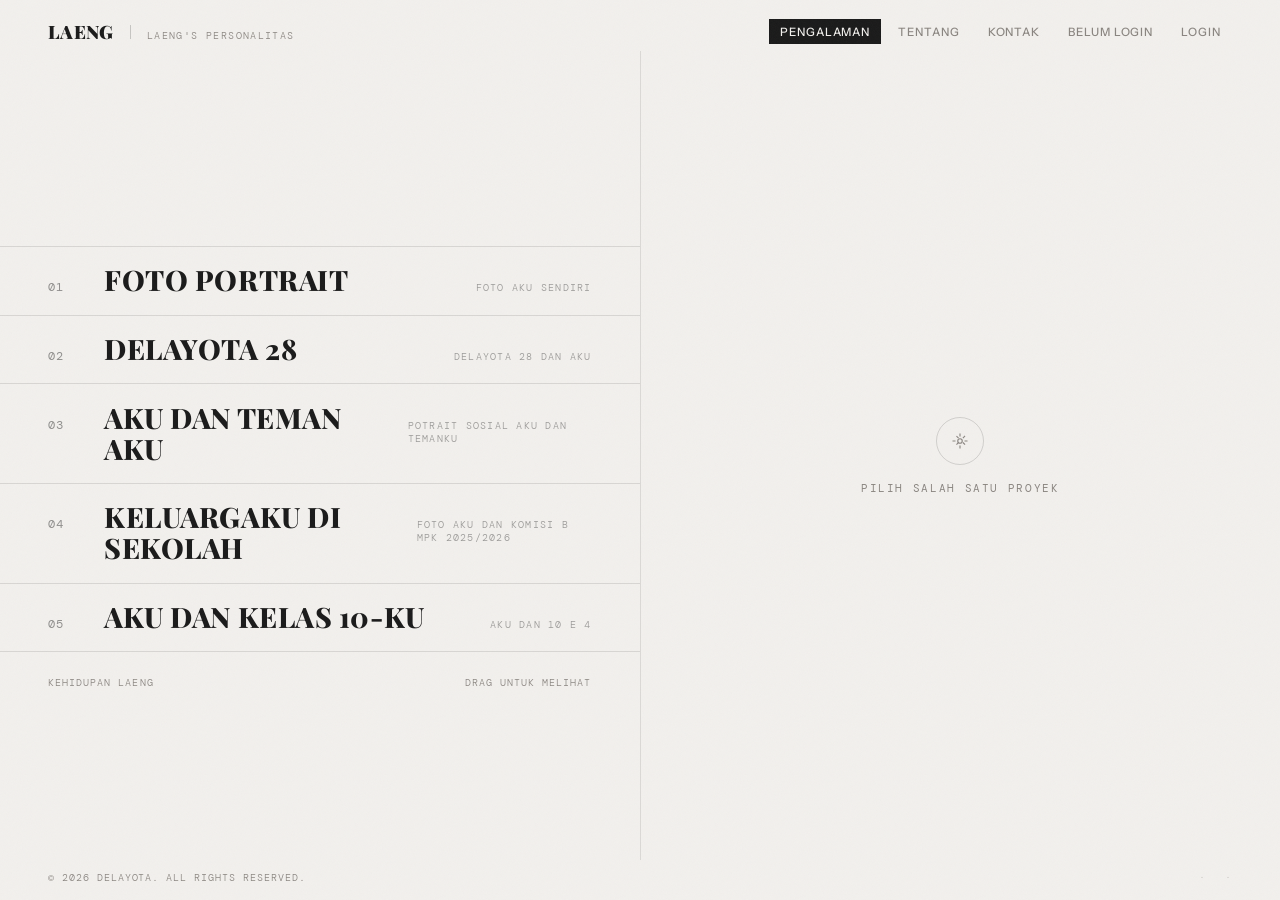
==== index.html @ 07b5f044 "Add files via upload" ====
<!DOCTYPE html>
<html lang="en">
<head>
<meta charset="UTF-8">
<meta name="viewport" content="width=device-width, initial-scale=1.0">
<title>Laeng - Personal Website</title>
<link rel="preconnect" href="https://fonts.googleapis.com">
<link rel="preconnect" href="https://fonts.gstatic.com" crossorigin>
<link href="https://fonts.googleapis.com/css2?family=DM+Mono:wght@300;400&family=Playfair+Display:ital,wght@0,700;0,800;0,900;1,700&family=Instrument+Sans:wght@400;500;600&display=swap" rel="stylesheet">
<link rel="stylesheet" href="templatemo-split-style.css">

</head>
<body>

<!-- Site Header -->
<header class="site-header">
  <div class="site-brand">
    <a class="site-title" data-nav="work">Laeng</a>
    <div class="site-divider-v"></div>
    <span class="site-tagline">Laeng's Personalitas</span>
  </div>
  <nav class="site-header-nav">
    <a data-nav="work" class="nav-active">Pengalaman</a>
    <a data-nav="about">Tentang</a>
    <a data-nav="contact">Kontak</a>
    <a id="userInfo">Belum Login</a>
    <a onclick="goLogin()" class="nav-cta">Login</a> <!-- tambahin nav to login -->
  </nav>
</header>

<!-- Main Split -->
<div class="split-container">

  <!-- LEFT: Swappable Panels -->
  <div class="left-side">

    <!-- Panel: Work -->
    <div class="panel panel-active" id="panel-work">
      <div class="panel-header">
        <!-- <span class="subjudul-panel-headerz">Selected Works — 2024 / 2026</span> -->
      </div>
      <ul class="project-list" id="projectList">
        <li class="project-item" data-index="0">
          <a href="#" class="project-link">
            <span class="project-number">01</span>
            <span class="project-title">Foto Portrait</span>
            <span class="project-arrow"><svg viewBox="0 0 24 24"><line x1="5" y1="12" x2="19" y2="12"/><polyline points="12 5 19 12 12 19"/></svg></span>
            <span class="project-category">Foto Aku Sendiri</span>
          </a>
        </li>
        <li class="project-item" data-index="1">
          <a href="#" class="project-link">
            <span class="project-number">02</span>
            <span class="project-title">Delayota 28</span>
            <span class="project-arrow"><svg viewBox="0 0 24 24"><line x1="5" y1="12" x2="19" y2="12"/><polyline points="12 5 19 12 12 19"/></svg></span>
            <span class="project-category">Delayota 28 dan Aku</span>
          </a>
        </li>
        <li class="project-item" data-index="2">
          <a href="#" class="project-link">
            <span class="project-number">03</span>
            <span class="project-title">Aku Dan Teman Aku</span>
            <span class="project-arrow"><svg viewBox="0 0 24 24"><line x1="5" y1="12" x2="19" y2="12"/><polyline points="12 5 19 12 12 19"/></svg></span>
            <span class="project-category">Potrait Sosial Aku dan Temanku</span>
          </a>
        </li>
        <li class="project-item" data-index="3">
          <a href="#" class="project-link">
            <span class="project-number">04</span>
            <span class="project-title">Keluargaku Di Sekolah</span>
            <span class="project-arrow"><svg viewBox="0 0 24 24"><line x1="5" y1="12" x2="19" y2="12"/><polyline points="12 5 19 12 12 19"/></svg></span>
            <span class="project-category">Foto Aku dan Komisi B MPK 2025/2026</span>
          </a>
        </li>
        <li class="project-item" data-index="4">
          <a href="#" class="project-link">
            <span class="project-number">05</span>
            <span class="project-title">Aku dan Kelas 10-ku</span>
            <span class="project-arrow"><svg viewBox="0 0 24 24"><line x1="5" y1="12" x2="19" y2="12"/><polyline points="12 5 19 12 12 19"/></svg></span>
            <span class="project-category">Aku dan 10 E 4</span>
          </a>
        </li>
      </ul>
      <div class="panel-footer">
        <span>Kehidupan Laeng</span>
        <span>Drag Untuk Melihat</span>
      </div>
    </div>

    <!-- Panel: About -->
    <div class="panel" id="panel-about">
      <div class="about-content">
        <span class="about-label">Tentang Laeng</span>
        <h2 class="about-headline">Bagaimana dan Siapa <em>Glenn "Laeng" Seno</em>.</h2>
        <p class="about-body">
          Lahir di Sleman pada 2 September 2010, Glenn Seno lahir sebagai anak extrovert
          selalu ingin bermain dan selalu penasaran, Tahun ini - pada 2026 ia menginjak masa remaja
          di Sekolah Menengah Atas Negeri 8 Yogyakarta sebagai murid kelas 10.
        </p>
        <div class="about-stats">
          <div class="stat-item">
            <span class="stat-number">120+</span>
            <span class="stat-label">Teman</span>
          </div>
          <div class="stat-item">
            <span class="stat-number">16</span>
            <span class="stat-label">Tahun Hidup</span>
          </div>
          <div class="stat-item">
            <span class="stat-number">3</span>
            <span class="stat-label">Negara Terlewati</span>
          </div>
        </div>
      </div>
    </div>

    <!-- Panel: Contact -->
    <div class="panel" id="panel-contact">
      <div class="contact-content">
        <span class="contact-label">Mau Kontakan denganku?</span>
        <h2 class="contact-headline">Mulai Percakapan.</h2>
        <div class="contact-form">
          <div class="form-group">
            <label for="name">Nama</label>
            <input type="text" id="name" placeholder="Nama lengkapmu">
          </div>
          <div class="form-group">
            <label for="email">Email</label>
            <input type="email" id="email" placeholder="hello@example.com">
          </div>
          <div class="form-group">
            <label for="message">Pesan</label>
            <textarea id="message" placeholder="Mau Ngomong Apa?"></textarea>
          </div>
          <button type="button" class="form-submit">Kirim Pesan</button>
        </div>
        <div class="contact-details">
          <span>Direct</span>
          <a href="mailto:glennriyanto@gmail.com">glennriyanto@gmail.com</a>
          <span>Social</span>
          <a href="https://www.instagram.com/lennseb_">Instagram</a>
        </div>
      </div>
    </div>

  </div>

  <!-- Divider -->
  <div class="split-divider"></div>

  <!-- RIGHT: The Canvas -->
  <div class="canvas-side" id="canvasSide">

    <!-- Placeholder (Work default) -->
    <div class="canvas-placeholder" id="placeholder">
      <div class="placeholder-icon">
        <svg viewBox="0 0 24 24">
          <circle cx="12" cy="12" r="3"/>
          <path d="M12 2v4m0 12v4m-10-10h4m12 0h4m-3.3-6.7-2.8 2.8m-5.8 5.8-2.8 2.8m0-11.3 2.8 2.8m5.8 5.8 2.8 2.8"/>
        </svg>
      </div>
      <span class="placeholder-text">Pilih Salah Satu Proyek</span>
    </div>

    <!-- Work images -->
    <div class="canvas-image" data-slide="0">
      <img src="images/templatemo-split-01.jpg" alt="Meridian" loading="lazy">
      <div class="canvas-caption">
        <div class="canvas-caption-title">Potrait, Diambil Oleh Rafa Danendra</div>
        <div class="canvas-caption-year">Kemah Akhir Tahun Delayota — 2026</div>
      </div>
    </div>
    <div class="canvas-image" data-slide="1">
      <img src="images/templatemo-split-02.jpg" alt="Still Water" loading="lazy">
      <div class="canvas-caption">
        <div class="canvas-caption-title">Pertemanan Laki-Laki Delayota 28</div>
        <div class="canvas-caption-year">Kemah Akhir Tahun - 2026</div>
      </div>
    </div>
    <div class="canvas-image" data-slide="2">
      <img src="images/templatemo-split-03.JPG" alt="Terrain" loading="lazy">
      <div class="canvas-caption">
        <div class="canvas-caption-title">Celin, Aku, Dan Binar Venus</div>
        <div class="canvas-caption-year">Padmanaba Bazaar: Lucivia — 2026</div>
      </div>
    </div>
    <div class="canvas-image" data-slide="3">
      <img src="images/templatemo-split-04.jpg" alt="Mono" loading="lazy">
      <div class="canvas-caption">
        <div class="canvas-caption-title">Danendra, Lion, Aku, Belva, dan Raras</div>
        <div class="canvas-caption-year">SMA Negeri 8 Yogyakarta — 2025</div>
      </div>
    </div>
    <div class="canvas-image" data-slide="4">
      <img src="images/templatemo-split-05.JPG" alt="Solstice" loading="lazy">
      <div class="canvas-caption">
        <div class="canvas-caption-title">X E4 Mengembala Bersama</div>
        <div class="canvas-caption-year">Padmanaba Bazaar: Lucivia — 2026</div>
      </div>
    </div>
    <div class="canvas-image" data-slide="5">
      <img src="images/templatemo-split-06.jpg" alt="Patina" loading="lazy">
      <div class="canvas-caption">
        <div class="canvas-caption-title">Patina</div>
        <div class="canvas-caption-year">Product — 2024</div>
      </div>
    </div>
    <div class="canvas-image" data-slide="6">
      <img src="images/templatemo-split-07.jpg" alt="Nocturne" loading="lazy">
      <div class="canvas-caption">
        <div class="canvas-caption-title">Nocturne</div>
        <div class="canvas-caption-year">Portrait — 2024</div>
      </div>
    </div>
    <div class="canvas-image" data-slide="7">
      <img src="images/templatemo-split-08.jpg" alt="Flux" loading="lazy">
      <div class="canvas-caption">
        <div class="canvas-caption-title">Flux</div>
        <div class="canvas-caption-year">Motion — 2024</div>
      </div>
    </div>

    <!-- About context image -->
    <div class="canvas-context" data-context="about">
      <img src="images/templatemo-split-09.JPG" alt="Studio" loading="lazy">
      <div class="canvas-context-overlay">
        <p class="canvas-context-quote">"Bersama nyanyikan
          Lagu-lagu The Adams."</p>
        <span class="canvas-context-attr">— Perunggu, Aku Ada Untukmu</span>
      </div>
    </div>

    <!-- Contact context image -->
    <div class="canvas-context" data-context="contact">
      <img src="images/templatemo-split-10.jpg" alt="Contact" loading="lazy">
      <div class="canvas-context-overlay">
        <p class="canvas-context-quote">"Nama depanmu nama belakangku jadi nama toko roti"</p>
        <span class="canvas-context-attr">— Sal Priadi, Foto Kita Blur</span>
      </div>
    </div>

  </div>
</div>

<!-- Site Footer -->
<footer class="site-footer">
  <span>&copy; 2026 Delayota. All rights reserved.</span>
  <div class="footer-links">
    <a href="#"></a>
    <span class="footer-dot">&middot;</span>
    <a href="#"></a>
    <span class="footer-dot">&middot;</span>
  </div>
</footer>
<script src="templatemo-split-index.js"></script>
<script src="login/js/welcome.js"></script>
<!-- <script src="login/js/login.js"></script>
<script src="login/js/register.js"></script> -->
</body>
</html>
---- templatemo-split-style.css ----
@charset "utf-8";
/* CSS Document 

TemplateMo 616 Split Index

https://templatemo.com/tm-616-split-index

*/

*,
*::before,
*::after {
	margin: 0;
	padding: 0;
	box-sizing: border-box;
}

:root {
	--paper: #F2F0ED;
	--ink: #1A1A1A;
	--ink-light: #8A8580;
	--accent: #C4553A;
	--grain-opacity: 0.035;
	--transition-panel: 0.55s cubic-bezier(0.23, 1, 0.32, 1);
}

html {
	font-size: 16px;
	-webkit-font-smoothing: antialiased;
	-moz-osx-font-smoothing: grayscale;
}

body {
	background-color: var(--paper);
	color: var(--ink);
	font-family: 'Instrument Sans', sans-serif;
	overflow: hidden;
	height: 100vh;
	width: 100vw;
	position: relative;
}

/* ── Grain Overlay ── */
body::before {
	content: '';
	position: fixed;
	inset: 0;
	z-index: 9999;
	pointer-events: none;
	opacity: var(--grain-opacity);
	background-image: url("data:image/svg+xml,%3Csvg viewBox='0 0 256 256' xmlns='http://www.w3.org/2000/svg'%3E%3Cfilter id='n'%3E%3CfeTurbulence type='fractalNoise' baseFrequency='0.85' numOctaves='4' stitchTiles='stitch'/%3E%3C/filter%3E%3Crect width='100%25' height='100%25' filter='url(%23n)'/%3E%3C/svg%3E");
	background-repeat: repeat;
	background-size: 180px;
}

/* ── Site Header ── */
.site-header {
	position: fixed;
	top: 0;
	left: 0;
	right: 0;
	z-index: 10;
	display: flex;
	align-items: center;
	justify-content: space-between;
	padding: 1.2rem 3rem;
	pointer-events: none;
	animation: fadeIn 0.5s ease backwards;
}

.site-header>* {
	pointer-events: auto;
}

.site-brand {
	display: flex;
	align-items: baseline;
	gap: 1rem;
}

.site-title {
	font-family: 'Playfair Display', serif;
	font-weight: 900;
	font-size: 1.15rem;
	letter-spacing: 0.02em;
	text-transform: uppercase;
	color: var(--ink);
	text-decoration: none;
	line-height: 1;
	cursor: pointer;
}

.site-divider-v {
	width: 1px;
	height: 14px;
	background: rgba(26, 26, 26, 0.2);
	flex-shrink: 0;
}

.site-tagline {
	font-family: 'DM Mono', monospace;
	font-weight: 300;
	font-size: 0.62rem;
	letter-spacing: 0.14em;
	text-transform: uppercase;
	color: var(--ink-light);
	line-height: 1;
}

.site-header-nav {
	display: flex;
	gap: 0.35rem;
}

.site-header-nav a {
	font-family: 'Instrument Sans', sans-serif;
	font-weight: 500;
	font-size: 0.72rem;
	letter-spacing: 0.08em;
	text-transform: uppercase;
	color: var(--ink-light);
	text-decoration: none;
	position: relative;
	padding: 0.35rem 0.7rem;
	transition: color 0.35s ease;
	cursor: pointer;
}

.site-header-nav a::before {
	content: '';
	position: absolute;
	inset: 0;
	background: var(--ink);
	transform: scaleX(0);
	transform-origin: right;
	transition: transform 0.4s cubic-bezier(0.23, 1, 0.32, 1);
	z-index: -1;
}

.site-header-nav a:hover {
	color: var(--paper);
}

.site-header-nav a:hover::before {
	transform: scaleX(1);
	transform-origin: left;
}

.site-header-nav a.nav-active {
	color: var(--paper);
}

.site-header-nav a.nav-active::before {
	transform: scaleX(1);
}

/* ── Site Footer ── */
.site-footer {
	position: fixed;
	bottom: 0;
	left: 0;
	right: 0;
	z-index: 10;
	display: flex;
	align-items: center;
	justify-content: space-between;
	padding: 1rem 3rem;
	pointer-events: none;
	animation: fadeIn 0.5s ease backwards;
}

.site-footer>* {
	pointer-events: auto;
}

.site-footer span,
.site-footer a {
	font-family: 'DM Mono', monospace;
	font-weight: 300;
	font-size: 0.6rem;
	letter-spacing: 0.1em;
	text-transform: uppercase;
	color: var(--ink-light);
	text-decoration: none;
}

.footer-links {
	display: flex;
	align-items: center;
	gap: 0.6rem;
}

.footer-dot {
	font-size: 0.7rem;
	opacity: 0.4;
}

.site-footer a:hover {
	color: var(--ink);
}

/* ── Main Split Layout ── */
.split-container {
	display: flex;
	height: 100vh;
	width: 100vw;
	padding-top: 3.2rem;
	padding-bottom: 2.5rem;
}

/* ── Divider ── */
.split-divider {
	width: 1px;
	align-self: stretch;
	background: rgba(26, 26, 26, 0.1);
	position: relative;
	z-index: 3;
	flex-shrink: 0;
}

/* ══════════════════════════════════════
     LEFT SIDE — Panel System
     ══════════════════════════════════════ */
.left-side {
	width: 50vw;
	position: relative;
	overflow: hidden;
}

.panel {
	position: absolute;
	inset: 0;
	display: flex;
	flex-direction: column;
	justify-content: center;
	padding: 1rem 0;
	opacity: 0;
	transform: translateY(20px);
	transition: opacity var(--transition-panel),
		transform var(--transition-panel);
	pointer-events: none;
	overflow-y: auto;
}

.panel.panel-active {
	opacity: 1;
	transform: translateY(0);
	pointer-events: auto;
	z-index: 2;
}

/* ── Panel: Work ── */
.panel-header {
	padding: 0 3rem 1.5rem;
}

.panel-header span {
	font-family: 'DM Mono', monospace;
	font-weight: 300;
	font-size: 0.7rem;
	letter-spacing: 0.15em;
	text-transform: uppercase;
	color: var(--ink-light);
}

.project-list {
	list-style: none;
	border-top: 1px solid rgba(26, 26, 26, 0.12);
}

.project-item {
	border-bottom: 1px solid rgba(26, 26, 26, 0.12);
	cursor: pointer;
	position: relative;
	overflow: hidden;
}

.project-item::before {
	content: '';
	position: absolute;
	inset: 0;
	background: var(--ink);
	transform: scaleY(0);
	transform-origin: bottom;
	transition: transform 0.45s cubic-bezier(0.23, 1, 0.32, 1);
	z-index: 0;
}

.project-item:hover::before,
.project-item.active::before {
	transform: scaleY(1);
}

.project-link {
	display: flex;
	align-items: baseline;
	gap: 1.5rem;
	padding: 1.15rem 3rem;
	text-decoration: none;
	color: inherit;
	position: relative;
	z-index: 1;
	transition: color 0.3s ease;
}

.project-item:hover .project-link,
.project-item.active .project-link {
	color: var(--paper);
}

.project-number {
	font-family: 'DM Mono', monospace;
	font-weight: 400;
	font-size: 0.72rem;
	letter-spacing: 0.08em;
	opacity: 0.45;
	min-width: 2rem;
	transition: opacity 0.3s ease;
}

.project-item:hover .project-number {
	opacity: 0.7;
}

.project-title {
	font-family: 'Playfair Display', serif;
	font-weight: 800;
	font-size: clamp(1.4rem, 2.2vw, 2.1rem);
	text-transform: uppercase;
	letter-spacing: 0.02em;
	line-height: 1.1;
}

.project-category {
	font-family: 'DM Mono', monospace;
	font-weight: 300;
	font-size: 0.65rem;
	letter-spacing: 0.12em;
	text-transform: uppercase;
	opacity: 0.4;
	margin-left: auto;
	transition: opacity 0.3s ease;
}

.project-item:hover .project-category {
	opacity: 0.6;
}

.project-arrow {
	width: 0;
	overflow: hidden;
	transition: width 0.35s cubic-bezier(0.23, 1, 0.32, 1);
	display: flex;
	align-items: center;
}

.project-arrow svg {
	width: 16px;
	height: 16px;
	flex-shrink: 0;
	stroke: var(--paper);
	fill: none;
	stroke-width: 1.5;
}

.project-item:hover .project-arrow {
	width: 24px;
}

.panel-footer {
	padding: 1.5rem 3rem 0;
	display: flex;
	justify-content: space-between;
	align-items: center;
}

.panel-footer span {
	font-family: 'DM Mono', monospace;
	font-weight: 300;
	font-size: 0.65rem;
	letter-spacing: 0.1em;
	text-transform: uppercase;
	color: var(--ink-light);
}

/* ── Panel: About ── */
.about-content {
	padding: 2rem 3rem;
}

.about-label {
	font-family: 'DM Mono', monospace;
	font-weight: 300;
	font-size: 0.68rem;
	letter-spacing: 0.15em;
	text-transform: uppercase;
	color: var(--ink-light);
	margin-bottom: 2rem;
	display: block;
}

.about-headline {
	font-family: 'Playfair Display', serif;
	font-weight: 800;
	font-size: clamp(1.8rem, 3vw, 2.8rem);
	line-height: 1.15;
	margin-bottom: 2rem;
	max-width: 420px;
}

.about-headline em {
	font-style: italic;
	font-weight: 700;
	color: var(--accent);
}

.about-body {
	font-family: 'Instrument Sans', sans-serif;
	font-weight: 400;
	font-size: 0.88rem;
	line-height: 1.7;
	color: var(--ink-light);
	max-width: 400px;
	margin-bottom: 2.5rem;
}

.about-stats {
	display: flex;
	gap: 3rem;
	padding-top: 2rem;
	border-top: 1px solid rgba(26, 26, 26, 0.1);
}

.stat-item {
	display: flex;
	flex-direction: column;
	gap: 0.3rem;
}

.stat-number {
	font-family: 'Playfair Display', serif;
	font-weight: 800;
	font-size: 1.8rem;
	line-height: 1;
	color: var(--ink);
}

.stat-label {
	font-family: 'DM Mono', monospace;
	font-weight: 300;
	font-size: 0.6rem;
	letter-spacing: 0.12em;
	text-transform: uppercase;
	color: var(--ink-light);
}

/* ── Panel: Contact ── */
.contact-content {
	padding: 2rem 3rem;
}

.contact-label {
	font-family: 'DM Mono', monospace;
	font-weight: 300;
	font-size: 0.68rem;
	letter-spacing: 0.15em;
	text-transform: uppercase;
	color: var(--ink-light);
	margin-bottom: 2rem;
	display: block;
}

.contact-headline {
	font-family: 'Playfair Display', serif;
	font-weight: 800;
	font-size: clamp(1.8rem, 3vw, 2.8rem);
	line-height: 1.15;
	margin-bottom: 2.5rem;
}

.contact-form {
	display: flex;
	flex-direction: column;
	gap: 1.5rem;
	max-width: 400px;
}

.form-group {
	display: flex;
	flex-direction: column;
	gap: 0.4rem;
}

.form-group label {
	font-family: 'DM Mono', monospace;
	font-weight: 400;
	font-size: 0.62rem;
	letter-spacing: 0.12em;
	text-transform: uppercase;
	color: var(--ink-light);
}

.form-group input,
.form-group textarea {
	background: transparent;
	border: none;
	border-bottom: 1px solid rgba(26, 26, 26, 0.15);
	padding: 0.6rem 0;
	font-family: 'Instrument Sans', sans-serif;
	font-size: 0.9rem;
	color: var(--ink);
	outline: none;
	transition: border-color 0.3s ease;
	resize: none;
}

.form-group input:focus,
.form-group textarea:focus {
	border-bottom-color: var(--ink);
}

.form-group input::placeholder,
.form-group textarea::placeholder {
	color: var(--ink-light);
	opacity: 0.5;
}

.form-group textarea {
	min-height: 80px;
}

.form-submit {
	align-self: flex-start;
	margin-top: 0.5rem;
	padding: 0.75rem 2.5rem;
	background: var(--ink);
	color: var(--paper);
	border: none;
	font-family: 'Instrument Sans', sans-serif;
	font-weight: 600;
	font-size: 0.72rem;
	letter-spacing: 0.1em;
	text-transform: uppercase;
	cursor: pointer;
	position: relative;
	overflow: hidden;
	transition: background 0.35s ease;
}

.form-submit:hover {
	background: var(--accent);
}

.contact-details {
	margin-top: 3rem;
	padding-top: 2rem;
	border-top: 1px solid rgba(26, 26, 26, 0.1);
	display: flex;
	flex-direction: column;
	gap: 0.8rem;
	max-width: 400px;
}

.contact-details a {
	font-family: 'Instrument Sans', sans-serif;
	font-weight: 400;
	font-size: 0.85rem;
	color: var(--ink-light);
	text-decoration: none;
	transition: color 0.3s ease;
}

.contact-details a:hover {
	color: var(--ink);
}

.contact-details span {
	font-family: 'DM Mono', monospace;
	font-weight: 300;
	font-size: 0.58rem;
	letter-spacing: 0.1em;
	text-transform: uppercase;
	color: var(--ink-light);
	opacity: 0.6;
}

/* ══════════════════════════════════════
     RIGHT SIDE — Canvas
     ══════════════════════════════════════ */
.canvas-side {
	width: 50vw;
	position: relative;
	overflow: hidden;
	display: flex;
	align-items: center;
	justify-content: center;
}

.canvas-placeholder {
	position: absolute;
	inset: 0;
	display: flex;
	flex-direction: column;
	align-items: center;
	justify-content: center;
	gap: 1rem;
	transition: opacity 0.5s ease;
	z-index: 1;
}

.canvas-placeholder.hidden {
	opacity: 0;
	pointer-events: none;
}

.placeholder-icon {
	width: 48px;
	height: 48px;
	border: 1.5px solid rgba(26, 26, 26, 0.15);
	border-radius: 50%;
	display: flex;
	align-items: center;
	justify-content: center;
}

.placeholder-icon svg {
	width: 18px;
	height: 18px;
	stroke: var(--ink-light);
	fill: none;
	stroke-width: 1.5;
}

.placeholder-text {
	font-family: 'DM Mono', monospace;
	font-size: 0.68rem;
	letter-spacing: 0.15em;
	text-transform: uppercase;
	color: var(--ink-light);
}

.canvas-image {
	position: absolute;
	inset: 2rem;
	opacity: 0;
	transform: scale(1.08);
	transition: opacity 0.6s cubic-bezier(0.23, 1, 0.32, 1),
		transform 0.6s cubic-bezier(0.23, 1, 0.32, 1);
	z-index: 0;
}

.canvas-image.visible {
	opacity: 1;
	transform: scale(1);
	z-index: 2;
}

.canvas-image img {
	width: 100%;
	height: 100%;
	object-fit: cover;
	display: block;
	filter: grayscale(15%) contrast(1.03);
}

.canvas-caption {
	position: absolute;
	bottom: 0;
	left: 0;
	right: 0;
	padding: 2rem;
	background: linear-gradient(to top, rgba(26, 26, 26, 0.5), transparent);
	opacity: 0;
	transform: translateY(8px);
	transition: opacity 0.5s ease 0.15s, transform 0.5s ease 0.15s;
}

.canvas-image.visible .canvas-caption {
	opacity: 1;
	transform: translateY(0);
}

.canvas-caption-title {
	font-family: 'Instrument Sans', sans-serif;
	font-weight: 600;
	font-size: 0.75rem;
	letter-spacing: 0.08em;
	text-transform: uppercase;
	color: rgba(255, 255, 255, 0.9);
}

.canvas-caption-year {
	font-family: 'DM Mono', monospace;
	font-weight: 300;
	font-size: 0.65rem;
	color: rgba(255, 255, 255, 0.55);
	margin-top: 0.25rem;
}

/* Context images (about / contact) */
.canvas-context {
	position: absolute;
	inset: 2rem;
	opacity: 0;
	transform: scale(1.05);
	transition: opacity 0.7s cubic-bezier(0.23, 1, 0.32, 1),
		transform 0.7s cubic-bezier(0.23, 1, 0.32, 1);
	z-index: 0;
}

.canvas-context.visible {
	opacity: 1;
	transform: scale(1);
	z-index: 2;
}

.canvas-context img {
	width: 100%;
	height: 100%;
	object-fit: cover;
	display: block;
}

.canvas-context-overlay {
	position: absolute;
	bottom: 0;
	left: 0;
	right: 0;
	padding: 2.5rem;
	background: linear-gradient(to top, rgba(26, 26, 26, 0.6), transparent 70%);
}

.canvas-context-quote {
	font-family: 'Playfair Display', serif;
	font-weight: 700;
	font-style: italic;
	font-size: clamp(1rem, 1.5vw, 1.3rem);
	line-height: 1.45;
	color: rgba(255, 255, 255, 0.9);
	max-width: 360px;
}

.canvas-context-attr {
	font-family: 'DM Mono', monospace;
	font-weight: 300;
	font-size: 0.6rem;
	letter-spacing: 0.1em;
	text-transform: uppercase;
	color: rgba(255, 255, 255, 0.5);
	margin-top: 0.8rem;
}

/* ── Animations ── */
@keyframes fadeIn {
	from {
		opacity: 0;
	}

	to {
		opacity: 1;
	}
}

@keyframes fadeSlideUp {
	from {
		opacity: 0;
		transform: translateY(16px);
	}

	to {
		opacity: 1;
		transform: translateY(0);
	}
}

.panel-active .project-item {
	animation: fadeSlideUp 0.6s cubic-bezier(0.23, 1, 0.32, 1) backwards;
}

.panel-active .project-item:nth-child(1) {
	animation-delay: 0.08s;
}

.panel-active .project-item:nth-child(2) {
	animation-delay: 0.12s;
}

.panel-active .project-item:nth-child(3) {
	animation-delay: 0.16s;
}

.panel-active .project-item:nth-child(4) {
	animation-delay: 0.20s;
}

.panel-active .project-item:nth-child(5) {
	animation-delay: 0.24s;
}

.panel-active .project-item:nth-child(6) {
	animation-delay: 0.28s;
}

.panel-active .project-item:nth-child(7) {
	animation-delay: 0.32s;
}

.panel-active .project-item:nth-child(8) {
	animation-delay: 0.36s;
}

/* ── Mobile Responsive ── */
@media (max-width: 900px) {
	body {
		overflow-y: auto;
		overflow-x: hidden;
		height: auto;
	}

	.site-header {
		padding: 1rem 1.5rem;
	}

	.site-header-nav {
		gap: 0.2rem;
	}

	.site-header-nav a {
		font-size: 0.62rem;
		padding: 0.3rem 0.5rem;
	}

	.site-tagline {
		display: none;
	}

	.site-footer {
		position: relative;
		padding: 1.5rem;
	}

	.split-container {
		flex-direction: column;
		height: auto;
		min-height: 100vh;
		padding-top: 3.5rem;
		padding-bottom: 0;
	}

	.left-side {
		width: 100%;
		min-height: 50vh;
		position: relative;
	}

	.panel {
		position: relative;
		display: none;
	}

	.panel.panel-active {
		display: flex;
	}

	.panel-header,
	.panel-footer {
		padding-left: 1.5rem;
		padding-right: 1.5rem;
	}

	.project-link {
		padding: 1rem 1.5rem;
	}

	.project-title {
		font-size: clamp(1.2rem, 5vw, 1.6rem);
	}

	.project-category {
		display: none;
	}

	.about-content,
	.contact-content {
		padding: 1.5rem;
	}

	.about-stats {
		gap: 2rem;
	}

	.split-divider {
		width: 100%;
		height: 1px;
	}

	.canvas-side {
		width: 100%;
		min-height: 50vh;
	}

	.canvas-image,
	.canvas-context {
		inset: 1rem;
	}
}
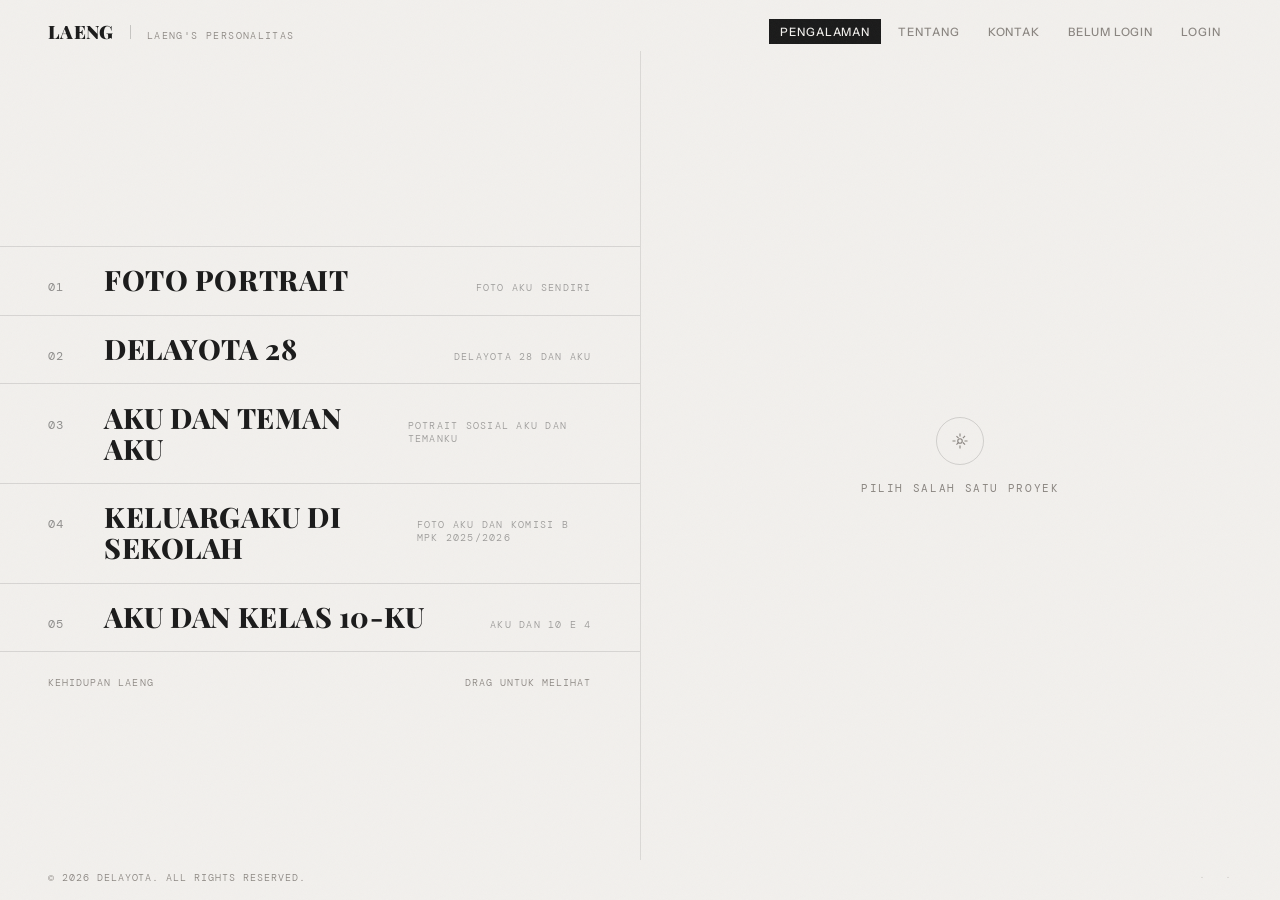
==== commit a324b51b: "Update index.html" ====
--- a/index.html
+++ b/index.html
@@ -24,7 +24,10 @@
     <a data-nav="about">Tentang</a>
     <a data-nav="contact">Kontak</a>
     <a id="userInfo">Belum Login</a>
-    <a onclick="goLogin()" class="nav-cta">Login</a> <!-- tambahin nav to login -->
+    <div id="authArea">
+      <a onclick="goLogin()" class="nav-cta">Login</a>
+    </div>
+     <!-- tambahin nav to login -->
   </nav>
 </header>
 
@@ -140,6 +143,7 @@
           <span>Social</span>
           <a href="https://www.instagram.com/lennseb_">Instagram</a>
         </div>
+        <iframe width="972" height="547" src="https://www.youtube.com/embed/WkEpw5r_SjQ" title="*Eps.1* - *Teori Bumi Datar* - Mengapa Kian Banyak yang Percaya Bumi itu DATAR ?" frameborder="0" allow="accelerometer; autoplay; clipboard-write; encrypted-media; gyroscope; picture-in-picture; web-share" referrerpolicy="strict-origin-when-cross-origin" allowfullscreen></iframe>
       </div>
     </div>
 
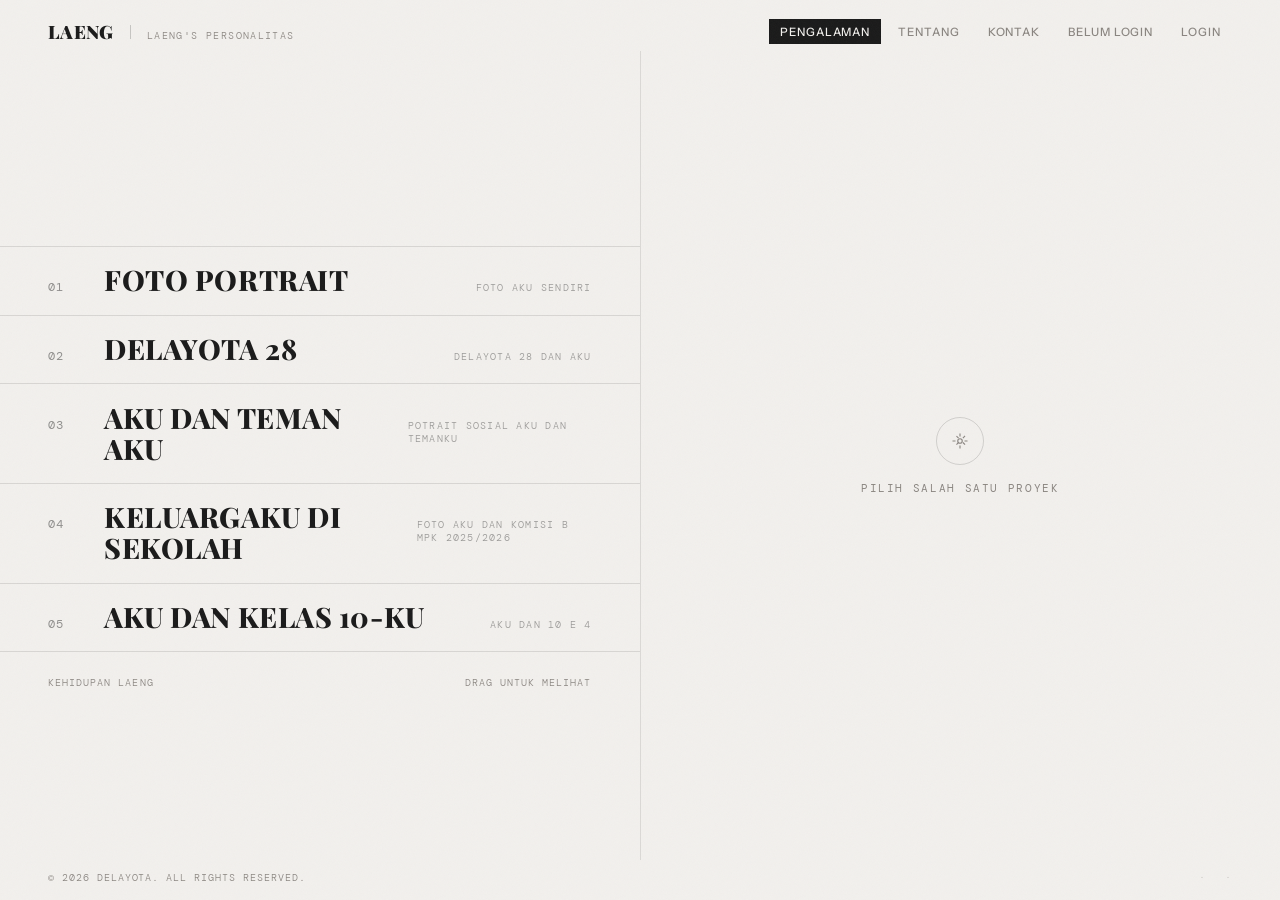
==== commit 618ca925: "Update index.html" ====
--- a/index.html
+++ b/index.html
@@ -143,7 +143,6 @@
           <span>Social</span>
           <a href="https://www.instagram.com/lennseb_">Instagram</a>
         </div>
-        <iframe width="972" height="547" src="https://www.youtube.com/embed/WkEpw5r_SjQ" title="*Eps.1* - *Teori Bumi Datar* - Mengapa Kian Banyak yang Percaya Bumi itu DATAR ?" frameborder="0" allow="accelerometer; autoplay; clipboard-write; encrypted-media; gyroscope; picture-in-picture; web-share" referrerpolicy="strict-origin-when-cross-origin" allowfullscreen></iframe>
       </div>
     </div>
 
